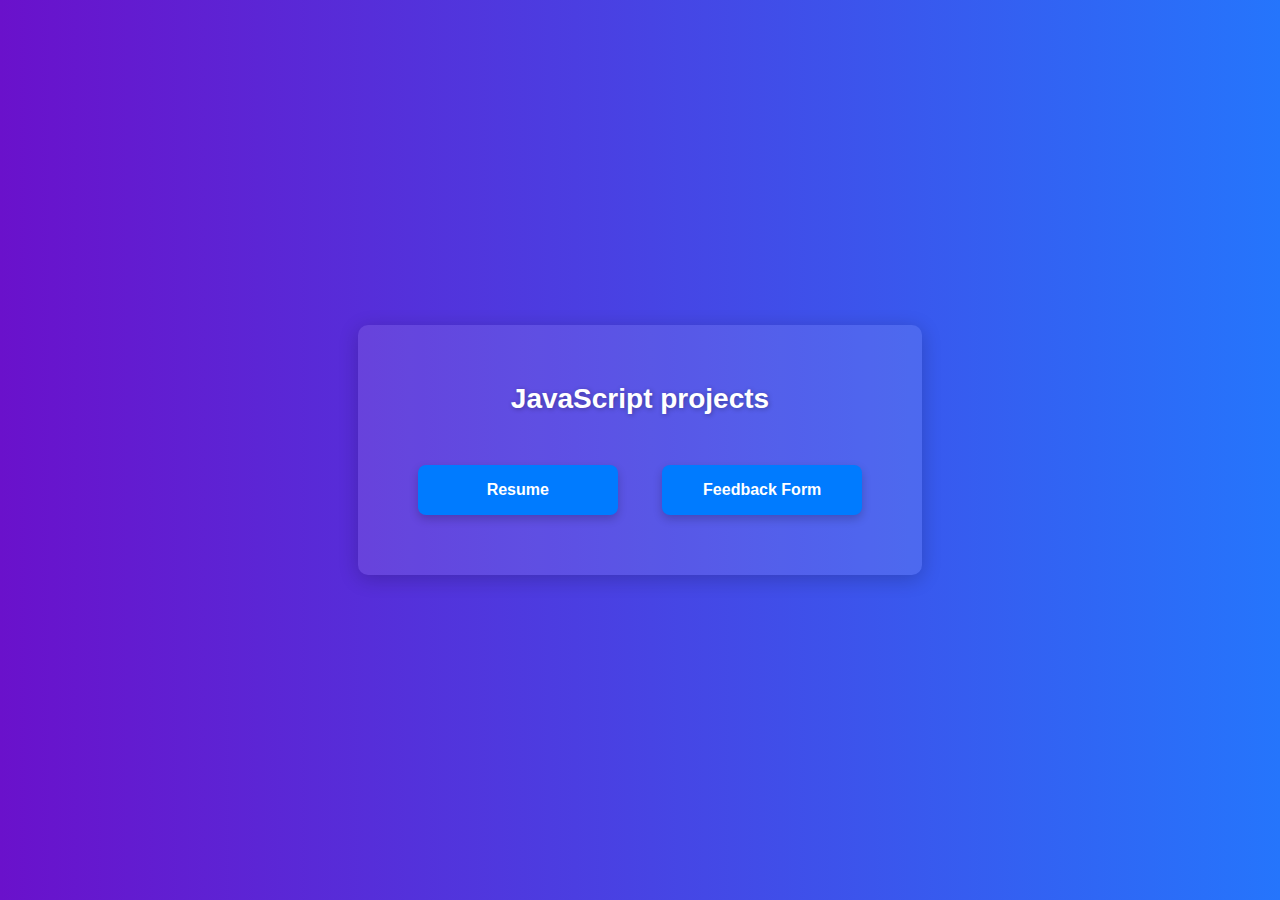
==== index.html @ 323f577e "Assignment 4 solved" ====
<!DOCTYPE html>
<html lang="en">
<head>
    <meta charset="UTF-8">
    <meta name="viewport" content="width=device-width, initial-scale=1.0">
    <title>Resume and Feedback Form</title>
    <style>
        /* General Body Styling */
        body {
            margin: 0;
            height: 100vh;
            display: flex;
            justify-content: center;
            align-items: center;
            background: linear-gradient(to right, #6a11cb, #2575fc); /* Gradient background */
            font-family: Arial, sans-serif;
            color: #fff; /* White text color for contrast */
            
        }

        /* Container Styling */
        .button-container {
            text-align: center;
            background: rgba(255, 255, 255, 0.1); /* Semi-transparent background */
            padding: 40px;
            border-radius: 10px;
            box-shadow: 0 4px 20px rgba(0, 0, 0, 0.2); /* Shadow for depth */
        }

        /* Heading Styling */
        h1 {
            margin-bottom: 30px;
            font-size: 28px; /* Larger font size for impact */
            text-shadow: 1px 1px 5px rgba(0, 0, 0, 0.3); /* Text shadow for depth */
        }

        /* Button Styling */
        button {
            display: inline-block;
            width: 200px;
            height: 50px;
            margin: 20px;
            font-size: 16px;
            font-weight: bold;
            color: white;
            background-color: #007BFF;
            border: none;
            border-radius: 8px;
            cursor: pointer;
            transition: background-color 0.3s ease, transform 0.2s ease; /* Added transform transition */
            box-shadow: 0 4px 10px rgba(0, 0, 0, 0.2); /* Shadow for buttons */
        }

        button:hover {
            background-color: #0056b3;
            transform: translateY(-2px); /* Slight lift on hover */
        }

        /* Responsive Design */
        @media (max-width: 600px) {
            button {
                width: 150px;
                height: 40px;
                font-size: 14px;
            }

            h1 {
                font-size: 24px; /* Adjust heading size for smaller screens */
            }
        }
    </style>
</head>
<body>
    <div class="button-container">
        <h1>JavaScript projects</h1>
        <button onclick="window.location.href='resume.html'">Resume</button>
        <button onclick="window.location.href='feedback.html'">Feedback Form</button>
    </div>
</body>
</html>
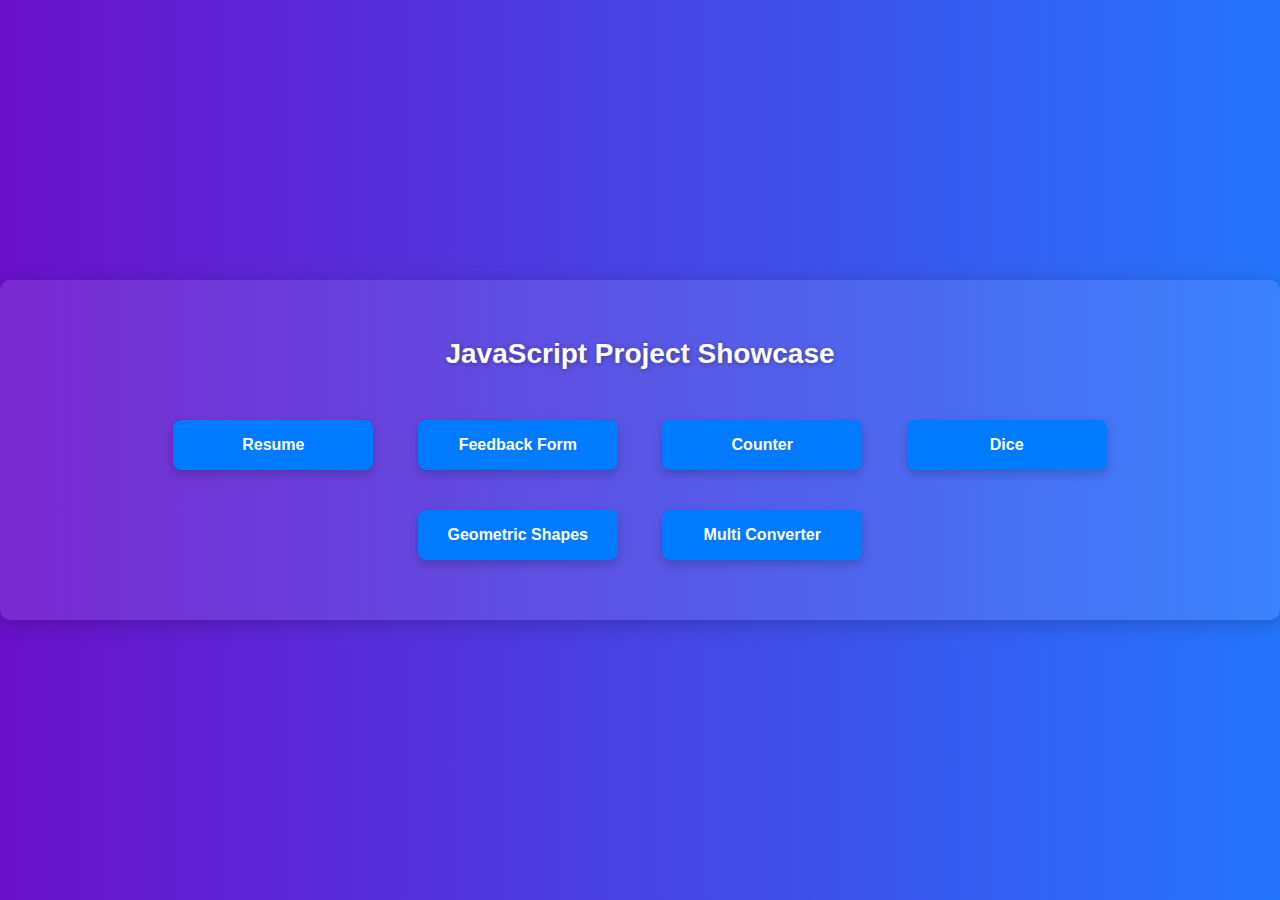
==== commit b6514b0e: "assignment 3,4,5,6 is completed" ====
--- a/index.html
+++ b/index.html
@@ -3,7 +3,7 @@
 <head>
     <meta charset="UTF-8">
     <meta name="viewport" content="width=device-width, initial-scale=1.0">
-    <title>Resume and Feedback Form</title>
+    <title>JavaScript Project Showcase</title>
     <style>
         /* General Body Styling */
         body {
@@ -12,26 +12,25 @@
             display: flex;
             justify-content: center;
             align-items: center;
-            background: linear-gradient(to right, #6a11cb, #2575fc); /* Gradient background */
+            background: linear-gradient(to right, #6a11cb, #2575fc);
             font-family: Arial, sans-serif;
-            color: #fff; /* White text color for contrast */
-            
+            color: #fff;
         }
 
         /* Container Styling */
         .button-container {
             text-align: center;
-            background: rgba(255, 255, 255, 0.1); /* Semi-transparent background */
+            background: rgba(255, 255, 255, 0.1);
             padding: 40px;
             border-radius: 10px;
-            box-shadow: 0 4px 20px rgba(0, 0, 0, 0.2); /* Shadow for depth */
+            box-shadow: 0 4px 20px rgba(0, 0, 0, 0.2);
         }
 
         /* Heading Styling */
         h1 {
             margin-bottom: 30px;
-            font-size: 28px; /* Larger font size for impact */
-            text-shadow: 1px 1px 5px rgba(0, 0, 0, 0.3); /* Text shadow for depth */
+            font-size: 28px;
+            text-shadow: 1px 1px 5px rgba(0, 0, 0, 0.3);
         }
 
         /* Button Styling */
@@ -47,13 +46,13 @@
             border: none;
             border-radius: 8px;
             cursor: pointer;
-            transition: background-color 0.3s ease, transform 0.2s ease; /* Added transform transition */
-            box-shadow: 0 4px 10px rgba(0, 0, 0, 0.2); /* Shadow for buttons */
+            transition: background-color 0.3s ease, transform 0.2s ease;
+            box-shadow: 0 4px 10px rgba(0, 0, 0, 0.2);
         }
 
         button:hover {
             background-color: #0056b3;
-            transform: translateY(-2px); /* Slight lift on hover */
+            transform: translateY(-2px);
         }
 
         /* Responsive Design */
@@ -65,16 +64,20 @@
             }
 
             h1 {
-                font-size: 24px; /* Adjust heading size for smaller screens */
+                font-size: 24px;
             }
         }
     </style>
 </head>
 <body>
     <div class="button-container">
-        <h1>JavaScript projects</h1>
+        <h1>JavaScript Project Showcase</h1>
         <button onclick="window.location.href='resume.html'">Resume</button>
         <button onclick="window.location.href='feedback.html'">Feedback Form</button>
+        <button onclick="window.location.href='counter.html'">Counter</button>
+        <button onclick="window.location.href='dice.html'">Dice</button>
+        <button onclick="window.location.href='geometric.html'">Geometric Shapes</button>
+        <button onclick="window.location.href='converter.html'">Multi Converter</button>
     </div>
 </body>
-</html>+</html>
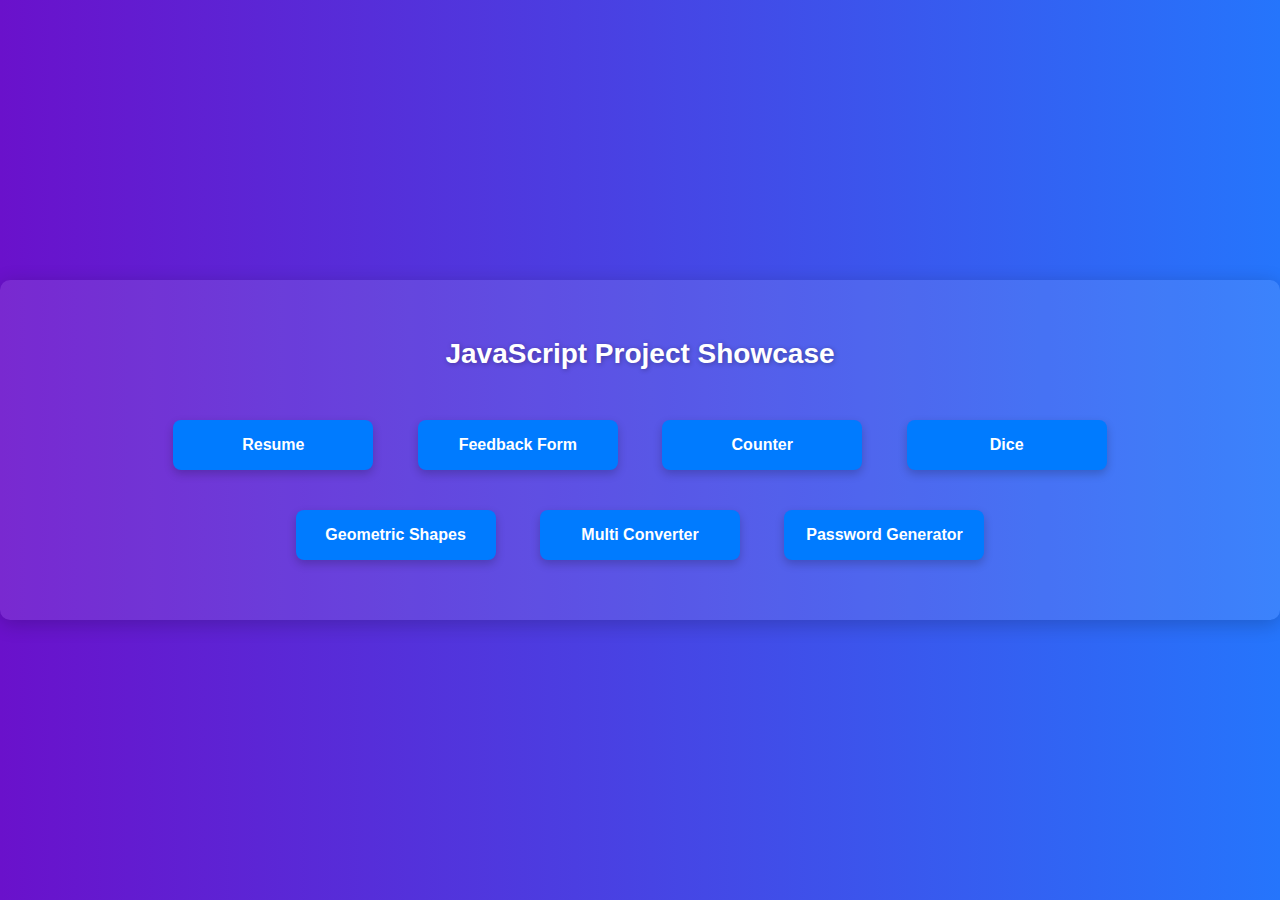
==== commit 96fd8c13: "assignment 7 is completed" ====
--- a/index.html
+++ b/index.html
@@ -78,6 +78,7 @@
         <button onclick="window.location.href='dice.html'">Dice</button>
         <button onclick="window.location.href='geometric.html'">Geometric Shapes</button>
         <button onclick="window.location.href='converter.html'">Multi Converter</button>
+        <button onclick="window.location.href='passgen.html'">Password Generator</button>
     </div>
 </body>
 </html>
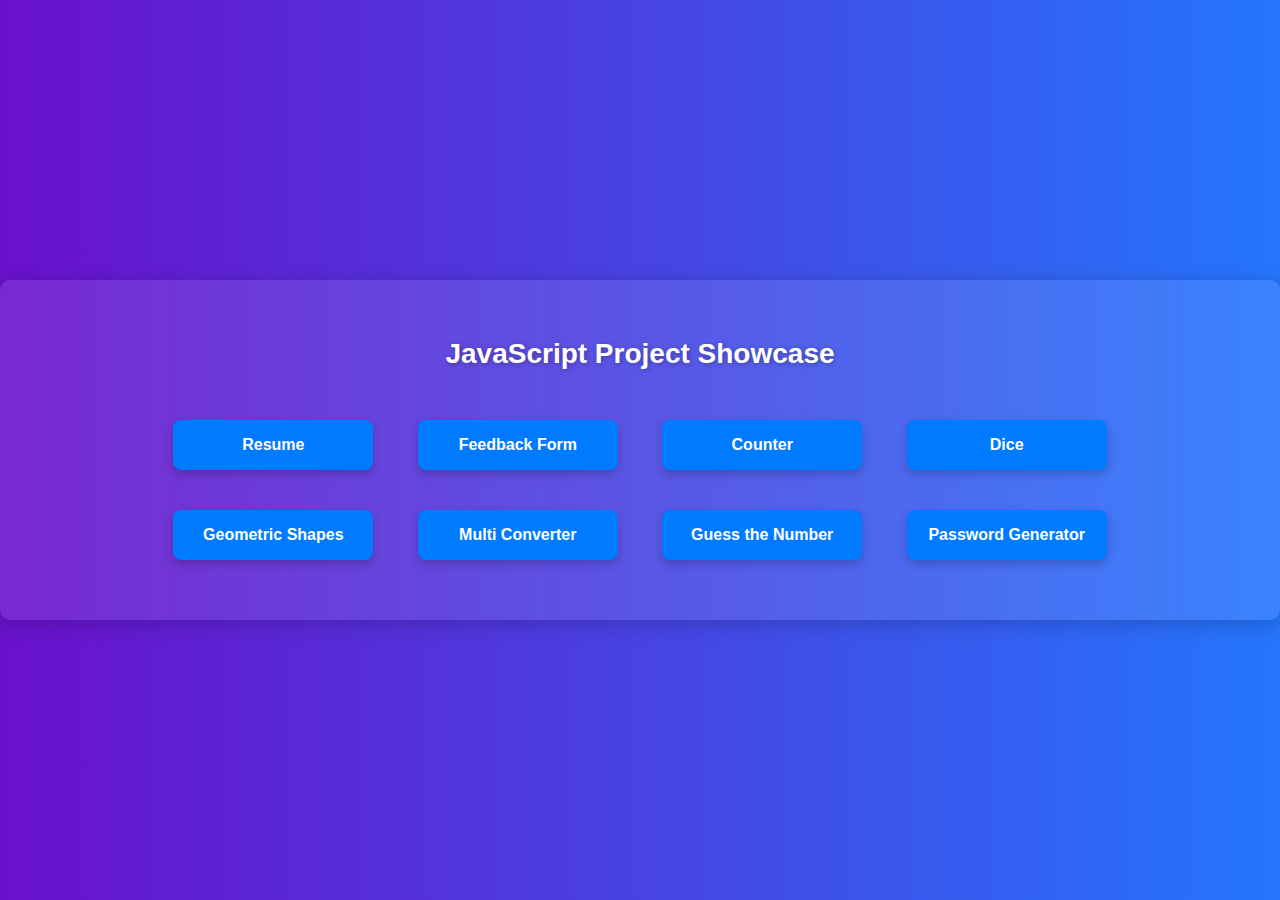
==== commit 57d1a47e: "assignment 7 is completed" ====
--- a/index.html
+++ b/index.html
@@ -78,6 +78,7 @@
         <button onclick="window.location.href='dice.html'">Dice</button>
         <button onclick="window.location.href='geometric.html'">Geometric Shapes</button>
         <button onclick="window.location.href='converter.html'">Multi Converter</button>
+        <button onclick="window.location.href='game.html'">Guess the Number</button>
         <button onclick="window.location.href='passgen.html'">Password Generator</button>
     </div>
 </body>
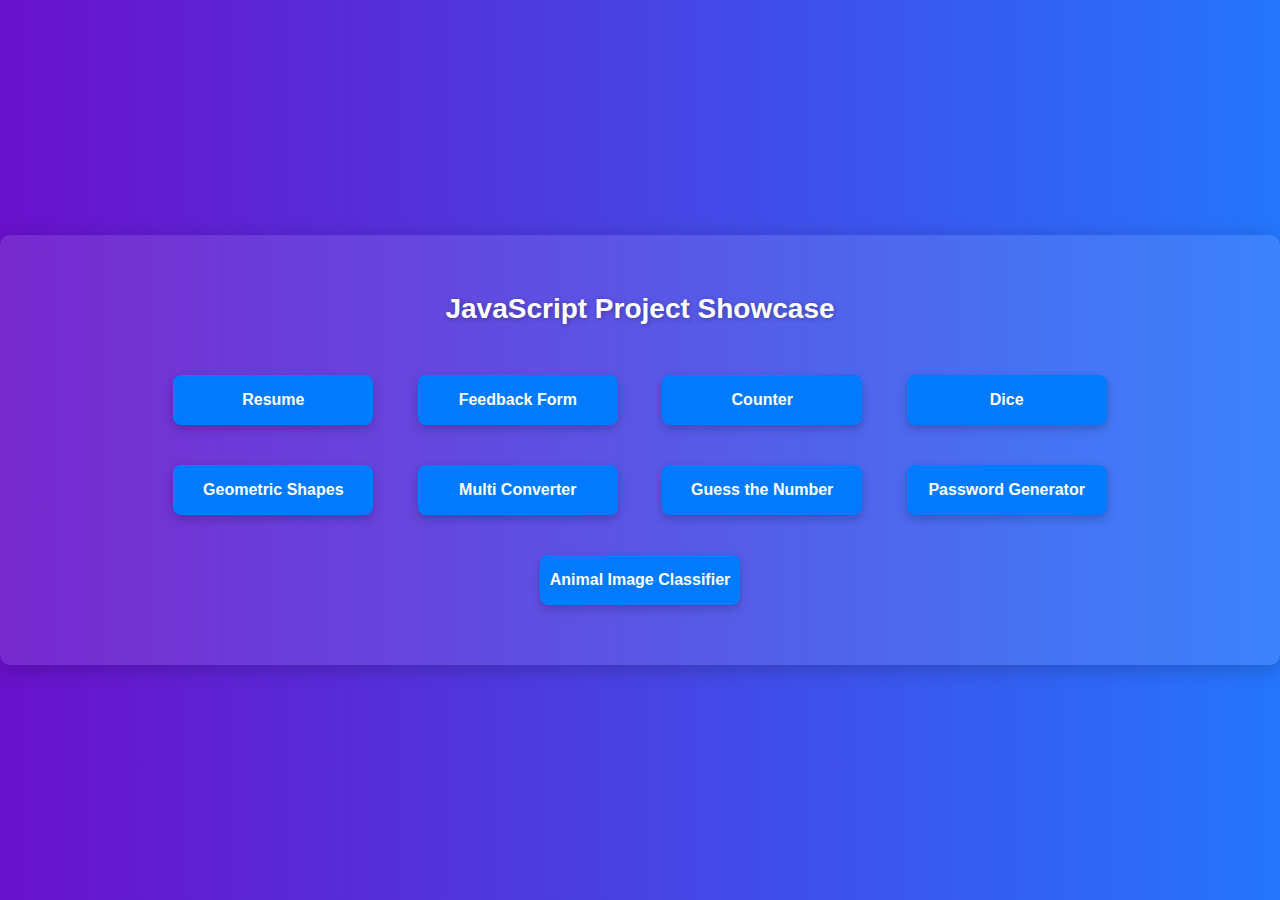
==== commit c296fc3e: "index updated" ====
--- a/index.html
+++ b/index.html
@@ -80,6 +80,7 @@
         <button onclick="window.location.href='converter.html'">Multi Converter</button>
         <button onclick="window.location.href='game.html'">Guess the Number</button>
         <button onclick="window.location.href='passgen.html'">Password Generator</button>
+        <button onclick="window.location.href='classifier.html'">Animal Image Classifier</button>
     </div>
 </body>
 </html>
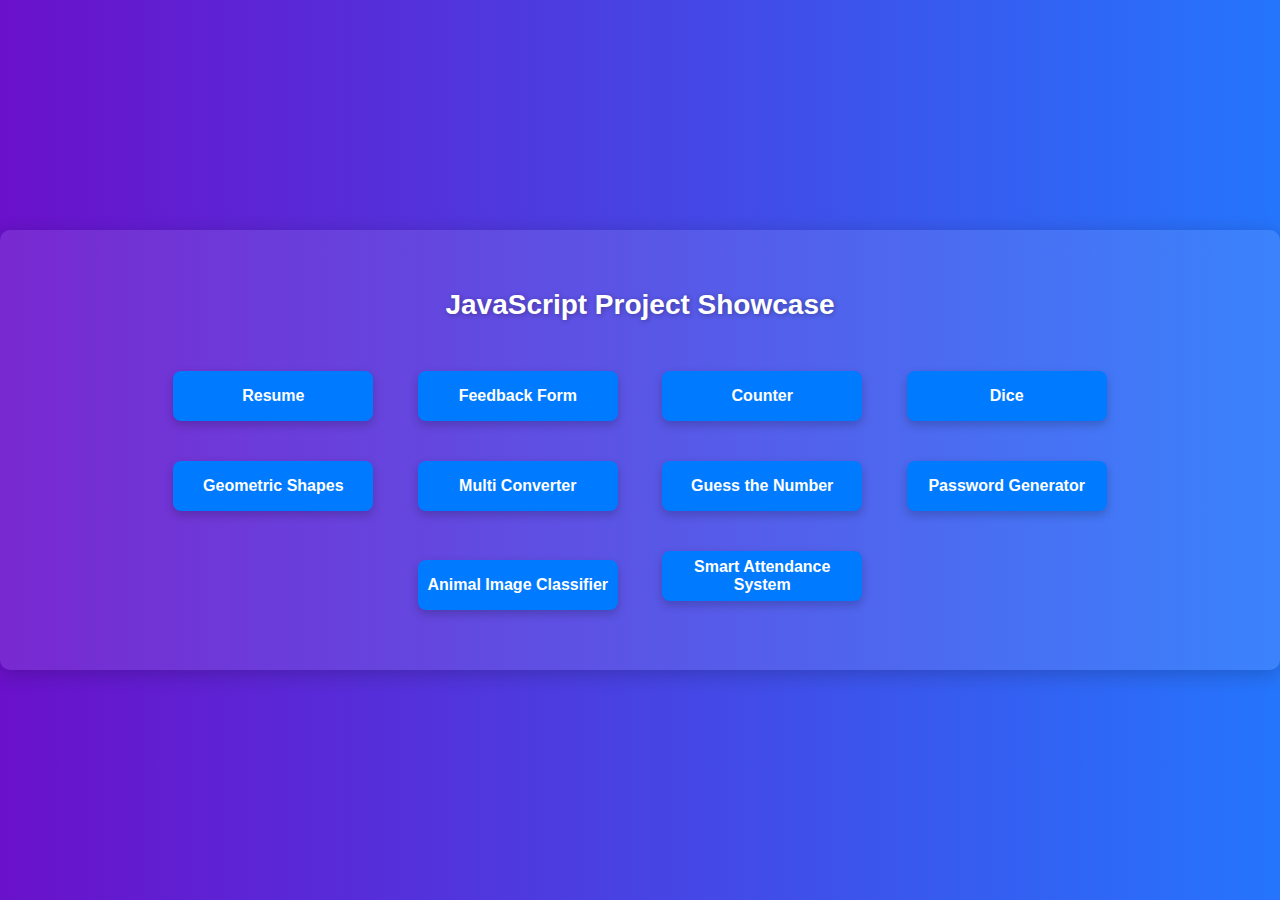
==== commit af0cdcbc: "index updated" ====
--- a/index.html
+++ b/index.html
@@ -81,6 +81,7 @@
         <button onclick="window.location.href='game.html'">Guess the Number</button>
         <button onclick="window.location.href='passgen.html'">Password Generator</button>
         <button onclick="window.location.href='classifier.html'">Animal Image Classifier</button>
+        <button onclick="window.location.href='attendance.html'">Smart Attendance System</button>
     </div>
 </body>
 </html>
